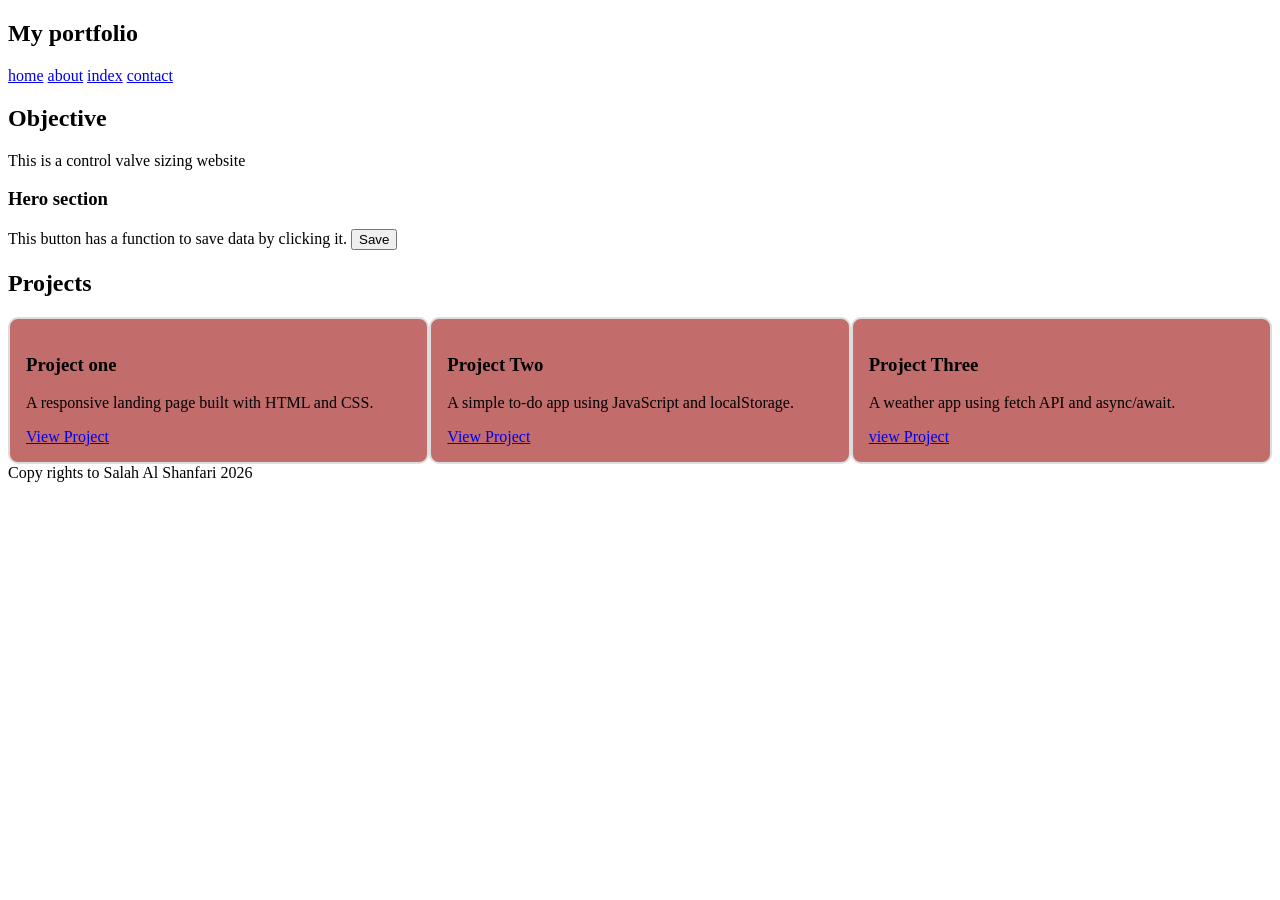
==== portfolio-site/about.html @ e769a602 "updated header formats for all pages" ====
<!DOCTYPE html>
<html lang="en">
<head>
  <meta charset="UTF-8">
  <meta name="viewport" content="width=device-width, initial-scale=1.0">
  <title>about</title>
  <link rel="stylesheet" href="css/style.css"/>
</head>
<body>
  <header>
    <h2>My portfolio</h2>
    <nav aria-label="Main navigation">
      <a href="home.html">home</a>
      <a href="about.html">about</a>
      <a href="index.html">index</a>
      <a href="contact.html">contact</a>
    </nav>
  </header>
  <main>
    <section>
    <h1>Objective</h1>
    <p>This is a control valve sizing website</P>
    </section>
    <section>
      <h3>Hero section</h3>
      <p id="myButton">
        This button has a function to save data by clicking it.
        <button type="submit">Save</button>
      </p>
    </section>
    <section id="projects">
      <h2>Projects</h2>
      <div class="project-grid">
        <article      class="project-card">
          <h3>Project one</h3>
          <p>A responsive landing page built with HTML and CSS.</p>
          <a href="#" target="_blank" rel="noopener">View Project</a>
        </article>
        <article class="project-card">
          <h3>Project Two</h3>
          <p>A simple to-do app using JavaScript and localStorage.</p>
          <a href="#" target="_blank" rel="noopener">View Project</a>
        </article>
        <article class="project-card">
          <h3>Project Three</h3>
          <p>A weather app using fetch API and async/await.</p>
          <a href="#" target="_blank" rel="noopener">view Project</a>
        </article>
      </div>

    </section>
  </main>
  <footer>Copy rights to Salah Al Shanfari 2026</footer>
</body>
</html>
---- portfolio-site/css/style.css ----
.project-grid {
  display: grid;
  grid-template-columns: repeat(auto-fit,minmax(220px,1fr));
}

.project-card {
  border: 2px solid #ddd;
  padding: 1rem;
  border-radius: 10px;
  background:#c26c6c;
}
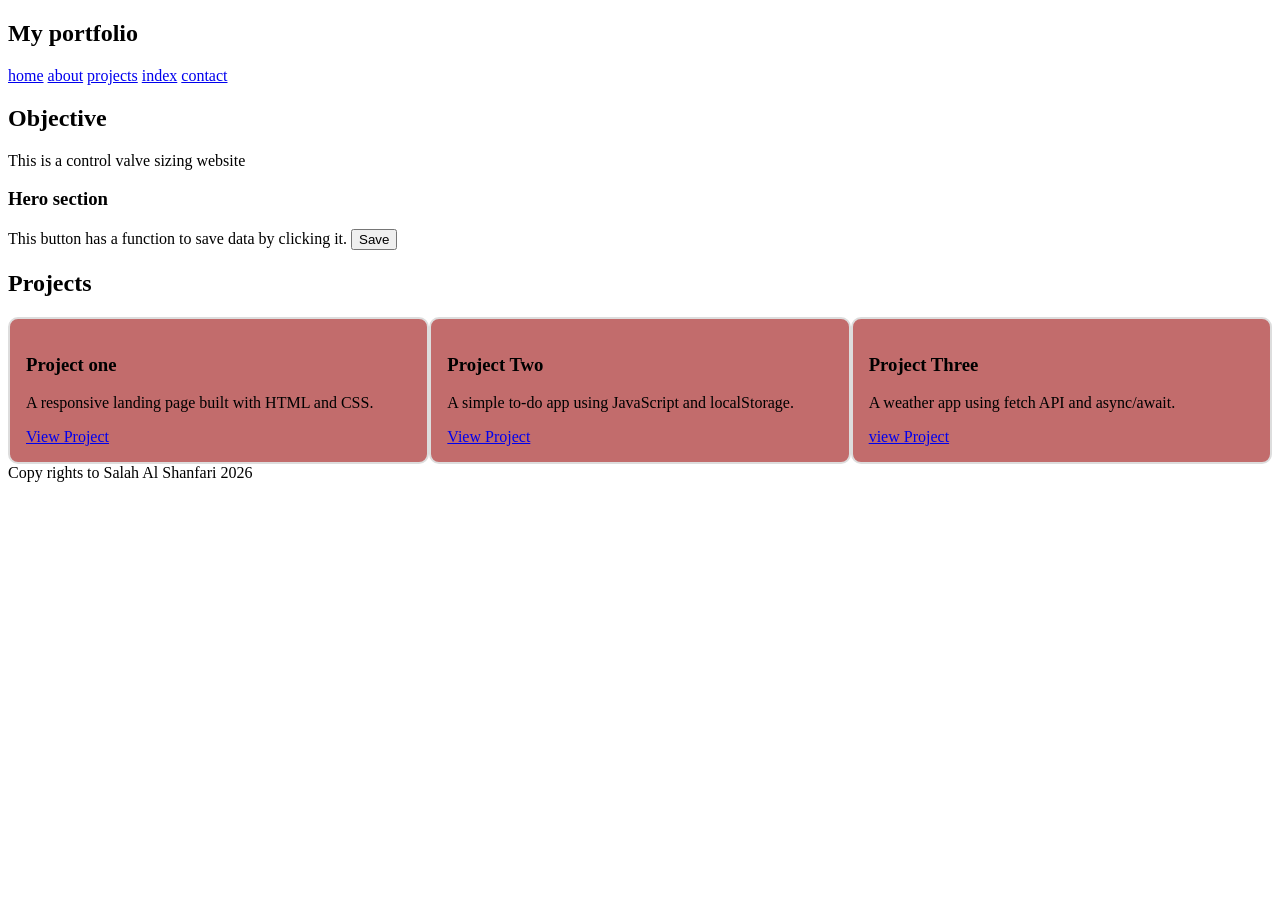
==== commit 29671c6b: "trying to solve saving project issue" ====
--- a/portfolio-site/about.html
+++ b/portfolio-site/about.html
@@ -12,6 +12,7 @@
     <nav aria-label="Main navigation">
       <a href="home.html">home</a>
       <a href="about.html">about</a>
+      <a href="projects.html">projects</a>
       <a href="index.html">index</a>
       <a href="contact.html">contact</a>
     </nav>
--- a/portfolio-site/css/style.css
+++ b/portfolio-site/css/style.css
@@ -9,3 +9,4 @@
   border-radius: 10px;
   background:#c26c6c;
 }
+
